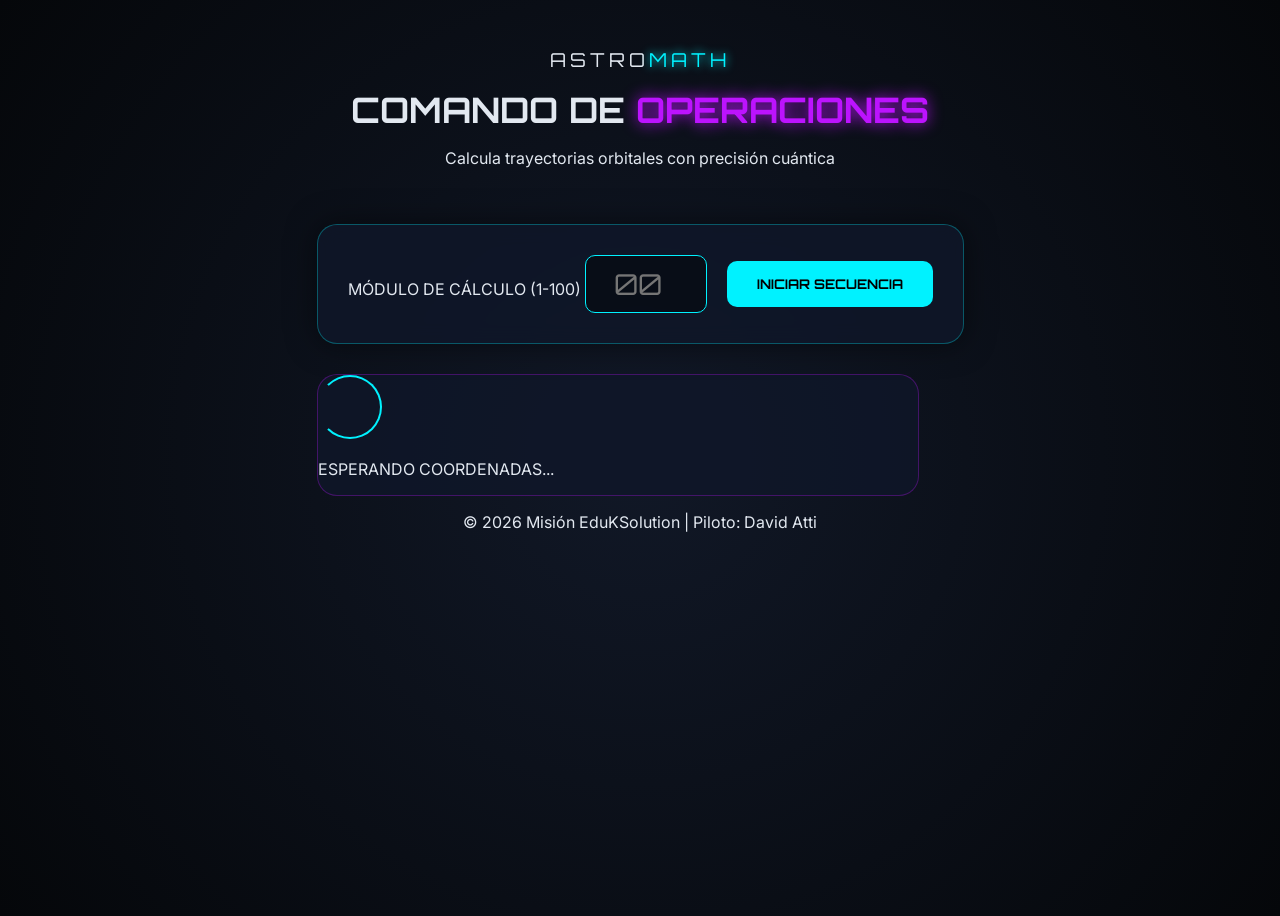
==== tablas/index.html @ f86050b8 "cambios en el interfaz usando IA" ====
<!DOCTYPE html>
<html lang="es">
<head>
    <meta charset="UTF-8" />
    <meta name="viewport" content="width=device-width, initial-scale=1.0"/>
    <title>AstroMath | Multiplicador Galáctico</title>
    <link rel="stylesheet" href="multiplicacion.css" />
    <link href="https://fonts.googleapis.com/css2?family=Orbitron:wght@400;700&family=Inter:wght@300;500&display=swap" rel="stylesheet">
</head>
<body>

  <div class="stars"></div>

  <header>
    <div class="logo">
      <div class="planet-icon"></div>
      <span class="logo-text">ASTRO<span class="logo-accent">MATH</span></span>
    </div>
    <h1>COMANDO DE <span class="accent">OPERACIONES</span></h1>
    <p class="sub">Calcula trayectorias orbitales con precisión cuántica</p>
  </header>

  <main>
    <div class="mission-control">
      <div class="input-group">
        <label for="numeroInput">MÓDULO DE CÁLCULO (1-100)</label>
        <input type="number" id="numeroInput" class="input-space" placeholder="00" min="1" max="100" />
      </div>
      <button class="btn-launch" onclick="generarTablas()">
        INICIAR SECUENCIA
      </button>
    </div>

    <div class="display-panel" id="contenedorTabla">
      <div class="placeholder">
        <div class="radar"></div>
        <p>ESPERANDO COORDENADAS...</p>
      </div>
    </div>
  </main>

  <footer>
    <p>© 2026 Misión EduKSolution | Piloto: David Atti</p>
  </footer>

  <script src="multiplicacion.js"></script>
</body>
</html>
---- tablas/multiplicacion.css ----
:root {
  --space-bg: #05070a;
  --panel-bg: rgba(15, 23, 42, 0.8);
  --neon-blue: #00f2ff;
  --neon-purple: #bc13fe;
  --text-white: #e2e8f0;
  --gold-sun: #ffcc00;
}

body {
  background-color: var(--space-bg);
  background-image: radial-gradient(circle at center, #111827 0%, #05070a 100%);
  color: var(--text-white);
  font-family: 'Inter', sans-serif;
  display: flex;
  flex-direction: column;
  align-items: center;
  overflow-x: hidden;
  min-height: 100vh;
}

/* Efecto de estrellas */
.stars {
  position: fixed;
  top: 0; left: 0; width: 100%; height: 100%;
  background: url('https://www.transparenttextures.com/patterns/stardust.png');
  z-index: -1;
  opacity: 0.5;
}

header {
  text-align: center;
  padding: 40px 20px;
}

.logo-text {
  font-family: 'Orbitron', sans-serif;
  letter-spacing: 4px;
  font-size: 1.2rem;
}

.logo-accent { color: var(--neon-blue); text-shadow: 0 0 10px var(--neon-blue); }

h1 {
  font-family: 'Orbitron', sans-serif;
  font-size: 2.2rem;
  margin: 15px 0;
  text-transform: uppercase;
}

.accent { color: var(--neon-purple); text-shadow: 0 0 15px var(--neon-purple); }

/* Panel de Control */
.mission-control {
  background: var(--panel-bg);
  backdrop-filter: blur(10px);
  border: 1px solid rgba(0, 242, 255, 0.3);
  padding: 30px;
  border-radius: 20px;
  display: flex;
  gap: 20px;
  align-items: center;
  box-shadow: 0 0 30px rgba(0, 0, 0, 0.5);
  margin-bottom: 30px;
}

.input-space {
  background: rgba(0, 0, 0, 0.4);
  border: 1px solid var(--neon-blue);
  color: var(--neon-blue);
  font-family: 'Orbitron', sans-serif;
  font-size: 1.8rem;
  padding: 10px;
  width: 100px;
  text-align: center;
  border-radius: 10px;
}

.btn-launch {
  background: var(--neon-blue);
  color: #000;
  font-family: 'Orbitron', sans-serif;
  font-weight: bold;
  padding: 15px 30px;
  border: none;
  border-radius: 10px;
  cursor: pointer;
  transition: 0.3s;
  text-transform: uppercase;
}

.btn-launch:hover {
  background: var(--text-white);
  box-shadow: 0 0 20px var(--neon-blue);
  transform: scale(1.05);
}

/* Tabla Galáctica */
.display-panel {
  width: 100%;
  max-width: 600px;
  background: var(--panel-bg);
  border-radius: 20px;
  border: 1px solid rgba(188, 19, 254, 0.3);
  overflow: hidden;
}

.tabla-header {
  display: grid;
  grid-template-columns: repeat(4, 1fr);
  background: rgba(188, 19, 254, 0.2);
  padding: 15px;
  font-family: 'Orbitron', sans-serif;
  font-size: 0.7rem;
  text-align: center;
  border-bottom: 1px solid var(--neon-purple);
}

.fila {
  display: grid;
  grid-template-columns: repeat(4, 1fr);
  padding: 15px;
  text-align: center;
  align-items: center;
  border-bottom: 1px solid rgba(255, 255, 255, 0.05);
  transition: 0.2s;
}

.fila:hover { background: rgba(0, 242, 255, 0.1); }

.num { font-weight: bold; color: var(--text-white); }
.op { color: var(--neon-purple); }
.result { 
  color: var(--neon-blue); 
  font-family: 'Orbitron', sans-serif; 
  font-weight: bold; 
}

/* Radar Animation para Placeholder */
.radar {
  width: 60px; height: 60px;
  border: 2px solid var(--neon-blue);
  border-radius: 50%;
  border-left-color: transparent;
  animation: spin 2s linear infinite;
  margin-bottom: 20px;
}

@keyframes spin {
  from { transform: rotate(0deg); }
  to { transform: rotate(360deg); }
}
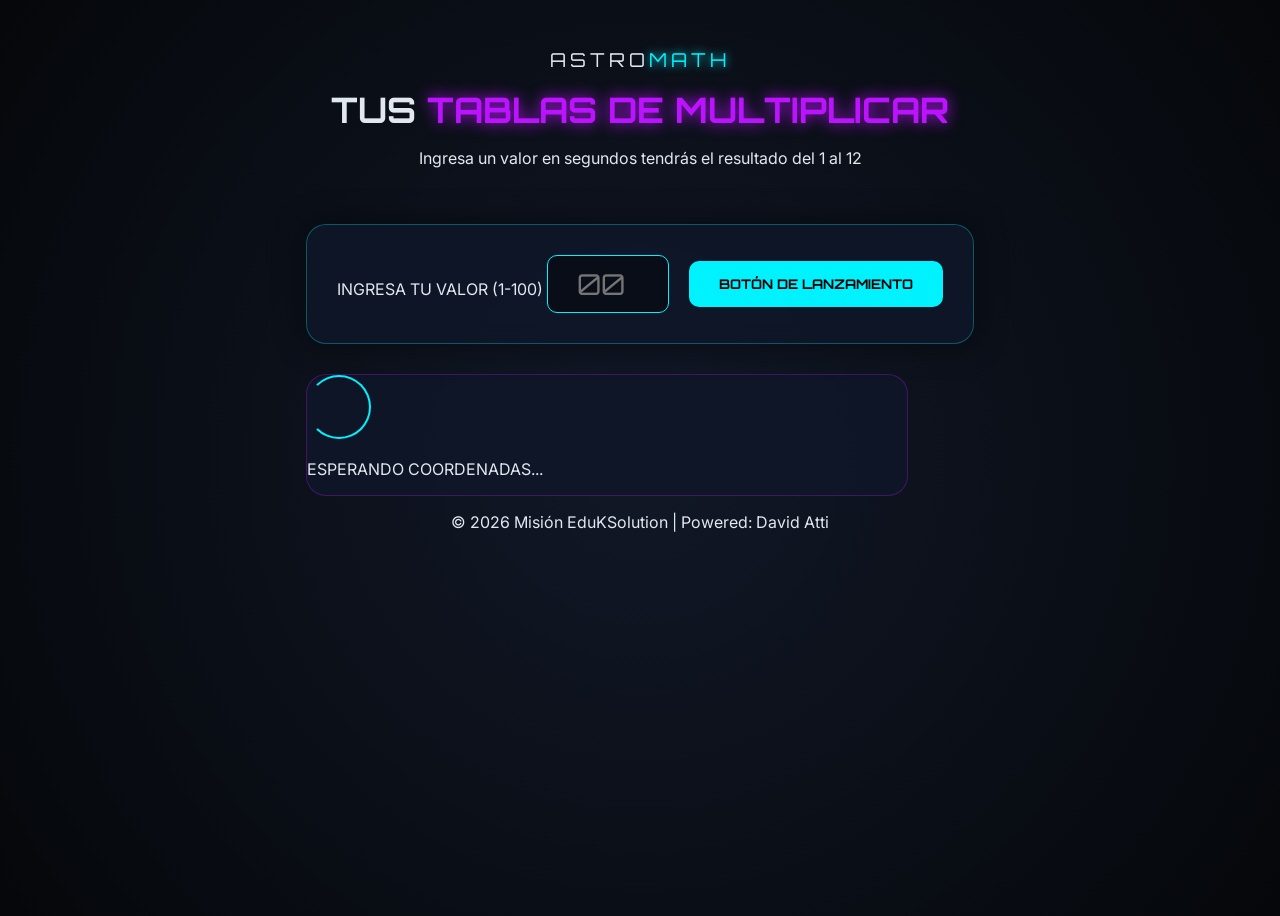
==== commit a469bf88: "mejoras en el uso de la experiencia del usuario con palabras concisas, llamativas" ====
--- a/tablas/index.html
+++ b/tablas/index.html
@@ -16,18 +16,18 @@
       <div class="planet-icon"></div>
       <span class="logo-text">ASTRO<span class="logo-accent">MATH</span></span>
     </div>
-    <h1>COMANDO DE <span class="accent">OPERACIONES</span></h1>
-    <p class="sub">Calcula trayectorias orbitales con precisión cuántica</p>
+    <h1>TUS <span class="accent"> TABLAS DE MULTIPLICAR</span></h1>
+    <p class="sub">Ingresa un valor en segundos tendrás el resultado del 1 al 12</p>
   </header>
 
   <main>
     <div class="mission-control">
       <div class="input-group">
-        <label for="numeroInput">MÓDULO DE CÁLCULO (1-100)</label>
+        <label for="numeroInput">INGRESA TU VALOR (1-100)</label>
         <input type="number" id="numeroInput" class="input-space" placeholder="00" min="1" max="100" />
       </div>
       <button class="btn-launch" onclick="generarTablas()">
-        INICIAR SECUENCIA
+        BOTÓN DE LANZAMIENTO
       </button>
     </div>
 
@@ -40,7 +40,7 @@
   </main>
 
   <footer>
-    <p>© 2026 Misión EduKSolution | Piloto: David Atti</p>
+    <p>© 2026 Misión EduKSolution | Powered: David Atti</p>
   </footer>
 
   <script src="multiplicacion.js"></script>
--- a/tablas/multiplicacion.css
+++ b/tablas/multiplicacion.css
@@ -145,8 +145,19 @@
   animation: spin 2s linear infinite;
   margin-bottom: 20px;
 }
+/* --- Animación de entrada para las filas --- */
+@keyframes slideIn {
+  from {
+    opacity: 0;
+    transform: translateX(-20px);
+  }
+  to {
+    opacity: 1;
+    transform: translateX(0);
+  }
+}
 
-@keyframes spin {
-  from { transform: rotate(0deg); }
-  to { transform: rotate(360deg); }
+/* Aplicamos una clase para que sea más limpio */
+.fila-animada {
+  animation: slideIn 0.4s forwards;
 }
